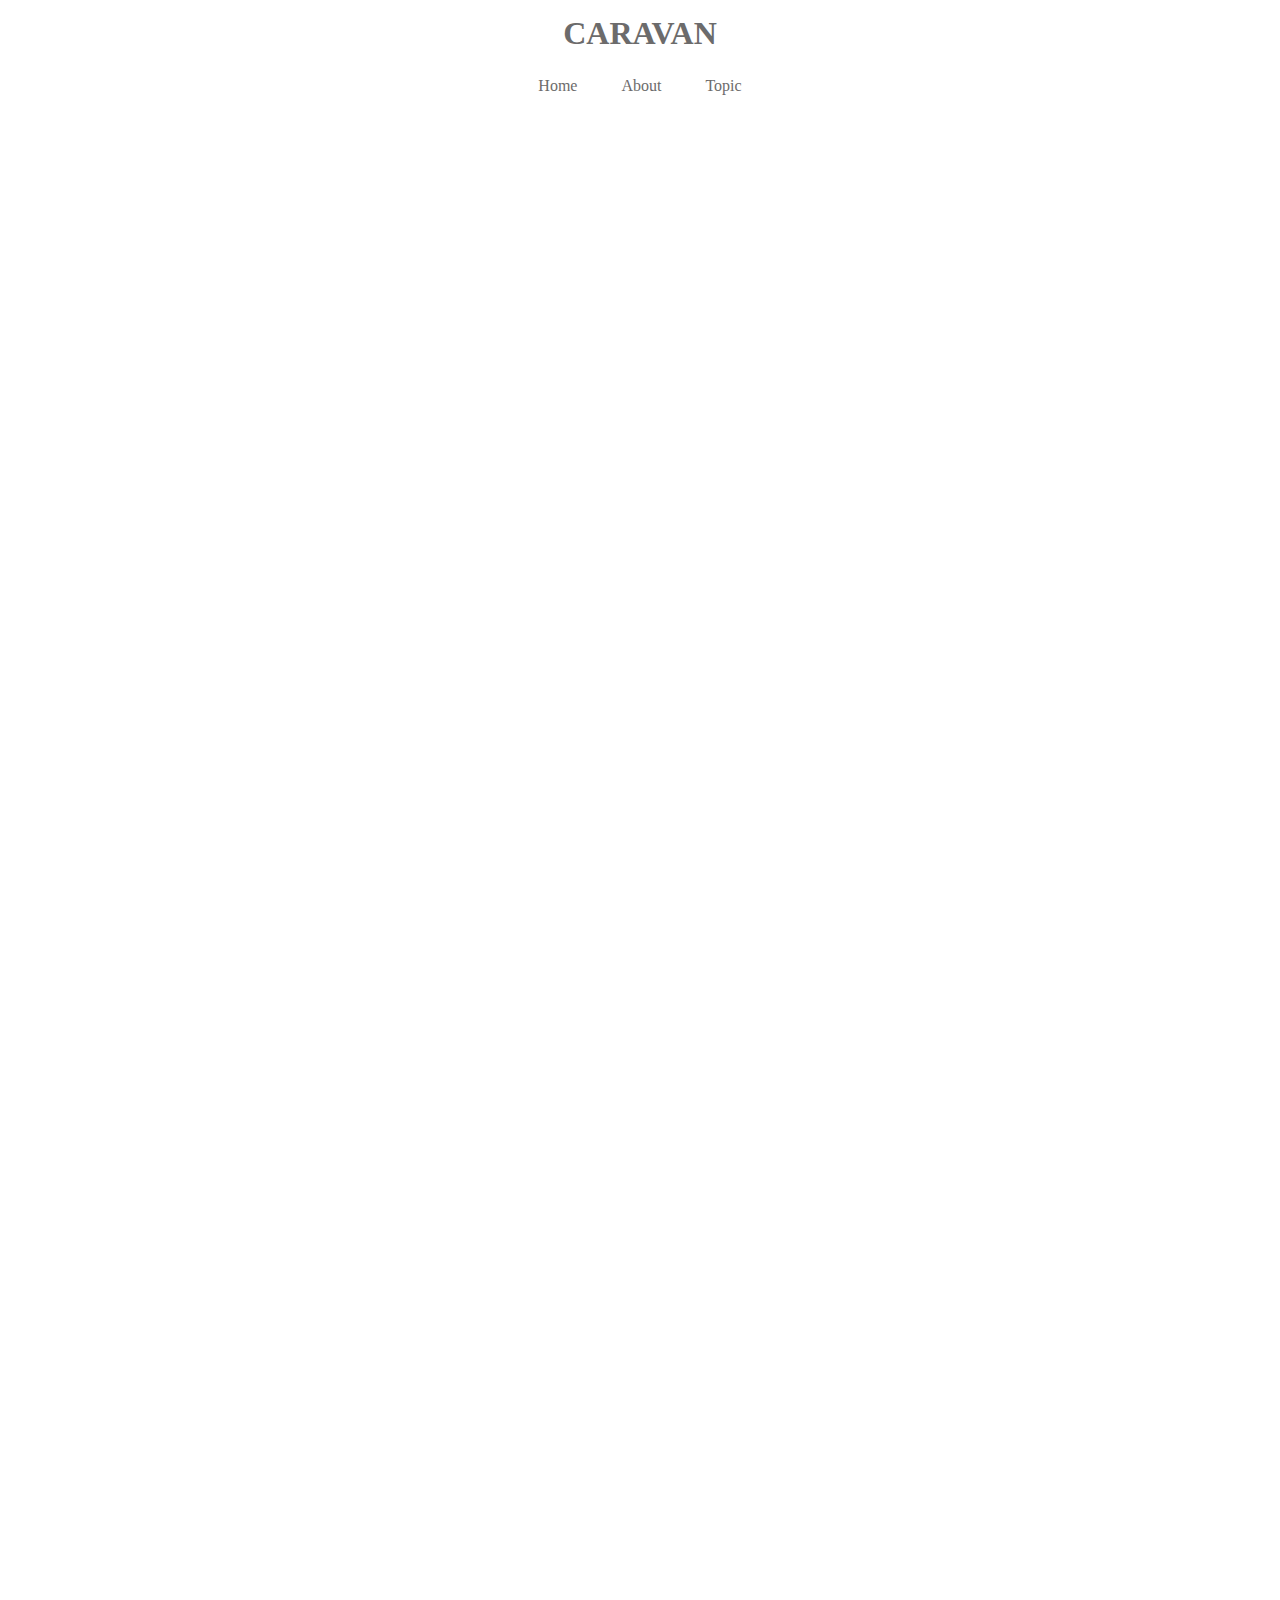
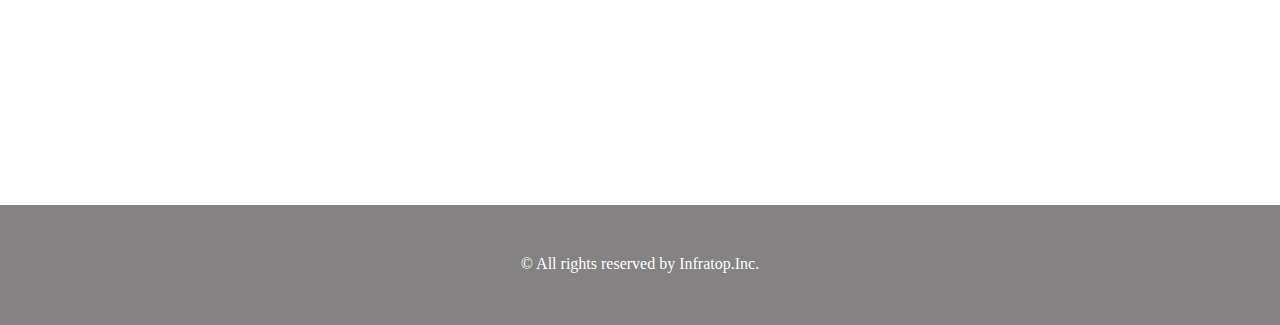
==== caravan/index.html @ 17aa4584 "[Finish] 1-5" ====
<!DOCTYPE html>
<html>
<head>
  <meta charset="UTF-8">
  <link rel="stylesheet" href="style.css">
  <title>CARAVAN</title>
</head>
<body>
  <header>
    <h1 class="headline">
      <a href="index.html">CARAVAN</a>
    </h1>
  </header>
  <nav>
    <ul class="nav-list">
      <li class="nav-list-item">
        <a href="index.html">Home</a>
      </li>
      <li class="nav-list-item">About</li>
      <li class="nav-list-item">Topic</li>
    </ul>
  </nav>

  <div class="main-visual">
    <div class="main-visual-content"></div>
  </div>
  <div class="main clearfix">
  	<div class="blog"></div>
    <div class="sidebar"></div>
  </div>
  <footer>
    <p class="footer-text">© All rights reserved by Infratop.Inc.</p>
  </footer>
</body>
</html>
---- caravan/style.css ----
* {
  margin: 0;
  padding: 0;
  box-sizing: border-box;
  color: #6c6b6b;
}
a {
  text-decoration: none;
}

.clearfix::after {
  content: "";
  display: block;
  clear: both;
}

header {
  width: 90%;
  padding: 15px;
  margin: 0 auto;
  text-align: center;
}
header .headline {
  font-size: 32px;
}

.nav-list {
  text-align: center;
  padding: 10px 0;
  margin: 0 auto;
}
.nav-list-item {
  list-style: none;
  display: inline-block;
  margin: 0 20px;
}

.main-visual {
  width: 100%;
  height: 300px;
}
.main-visual-content {
  width: 350px;
  height: 300px;
}

.main {
  width: 840px;
  margin: 0 auto;
}
.blog {
  width: 600px;
  height: 1400px;
  float: left;
}
.sidebar {
  width: 240px;
  height: 1400px;
  float: left;
}

footer {
  width: 100%;
  height: 120px;
  text-align: center;
  padding: 50px 0;
  background-color: #848282;
}
.footer-text {
  color: #fff;
}
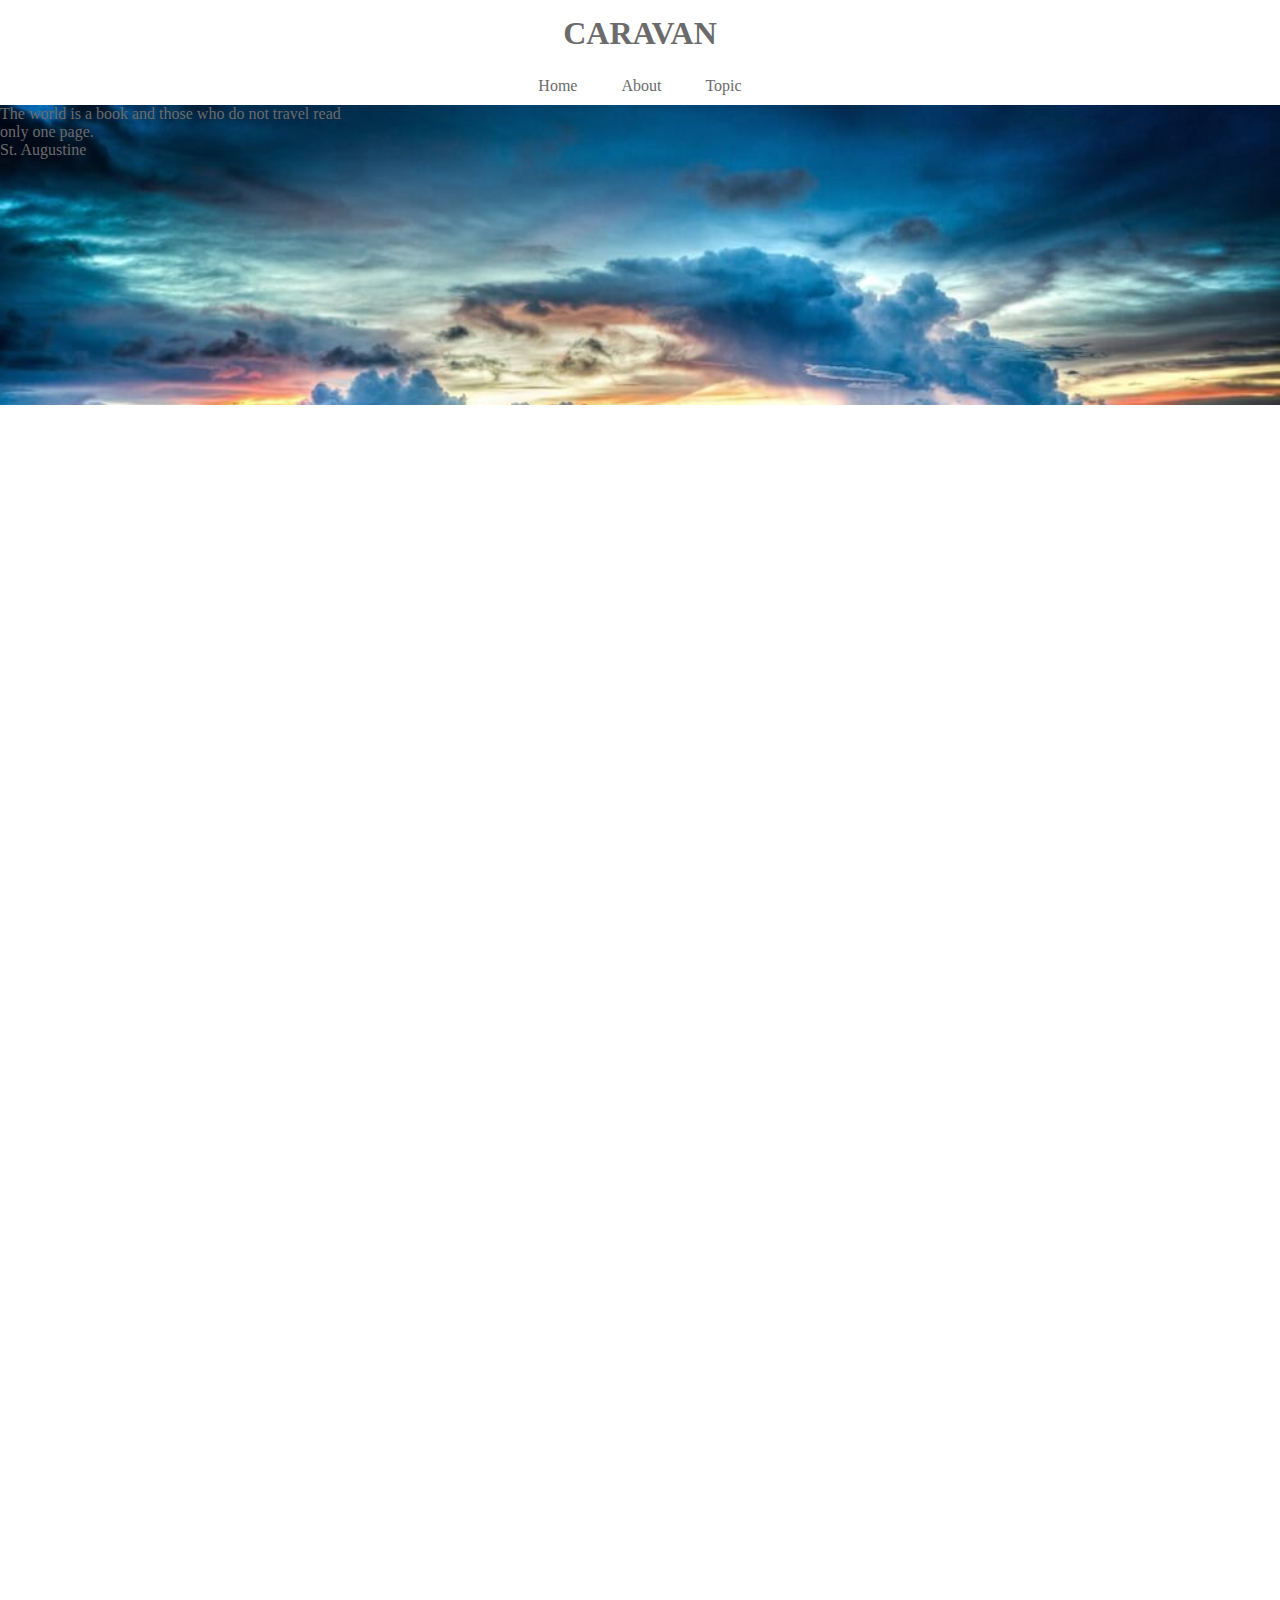
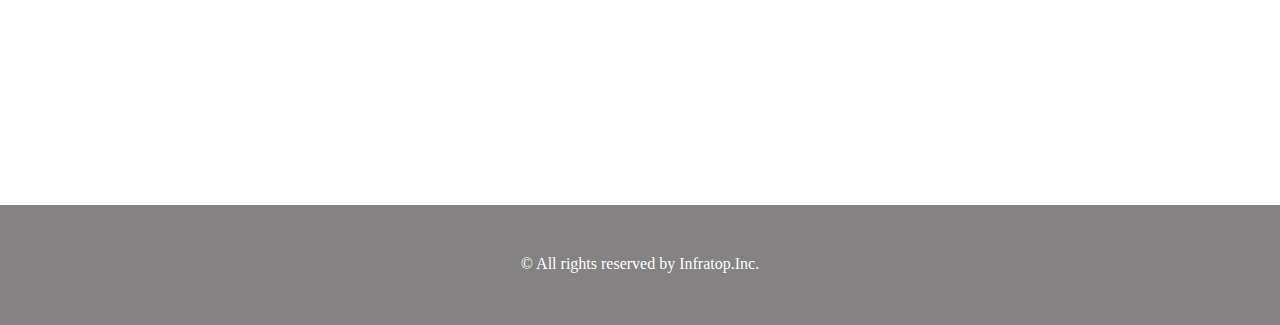
==== commit 807fb974: "[Start] 1-6" ====
--- a/caravan/index.html
+++ b/caravan/index.html
@@ -22,7 +22,16 @@
   </nav>
 
   <div class="main-visual">
-    <div class="main-visual-content"></div>
+    <div class="main-visual-content">
+      <p class="main-visual-text">
+        The world is a book
+        and those who do not travel
+        read only one page.
+      </p>
+      <p class="main-visual-name">
+        St. Augustine
+      </p>
+    </div>
   </div>
   <div class="main clearfix">
   	<div class="blog"></div>
--- a/caravan/style.css
+++ b/caravan/style.css
@@ -38,6 +38,8 @@
 .main-visual {
   width: 100%;
   height: 300px;
+  background-image: url(img/mv.jpg);
+  background-size: cover;
 }
 .main-visual-content {
   width: 350px;
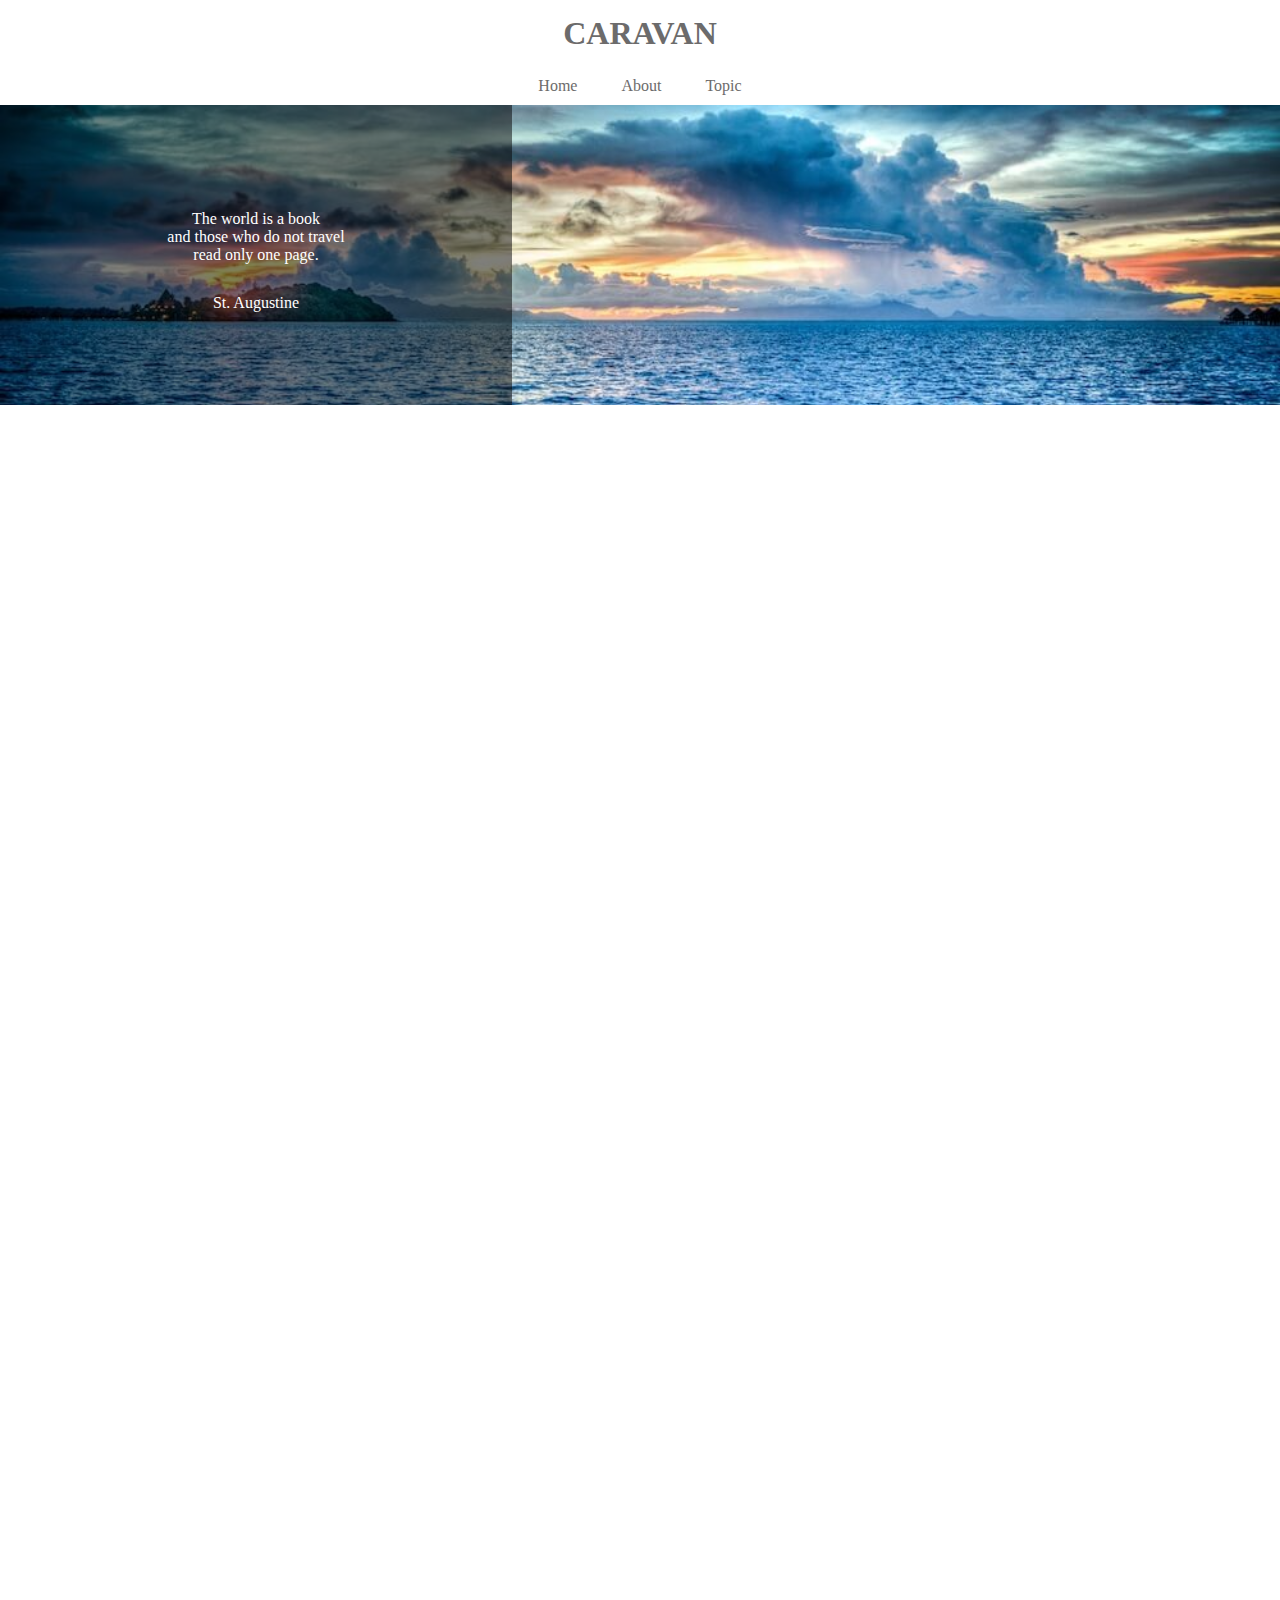
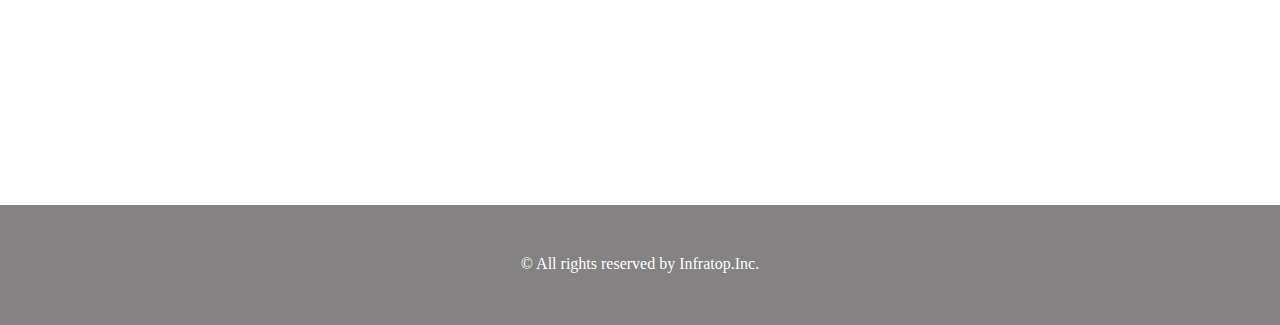
==== commit 919ae784: "[Finish] 1-6" ====
--- a/caravan/index.html
+++ b/caravan/index.html
@@ -24,8 +24,8 @@
   <div class="main-visual">
     <div class="main-visual-content">
       <p class="main-visual-text">
-        The world is a book
-        and those who do not travel
+        The world is a book<br>
+        and those who do not travel<br>
         read only one page.
       </p>
       <p class="main-visual-name">
--- a/caravan/style.css
+++ b/caravan/style.css
@@ -40,10 +40,21 @@
   height: 300px;
   background-image: url(img/mv.jpg);
   background-size: cover;
+  background-position: center;
 }
 .main-visual-content {
-  width: 350px;
+  width: 40%;
   height: 300px;
+  background-color: rgba( 0, 0, 0, 0.5);
+  text-align: center;
+  padding-top: 	105px;
+}
+.main-visual-text {
+  color: #fff;
+}
+.main-visual-name {
+  margin-top: 30px;
+  color: #fff;
 }
 
 .main {
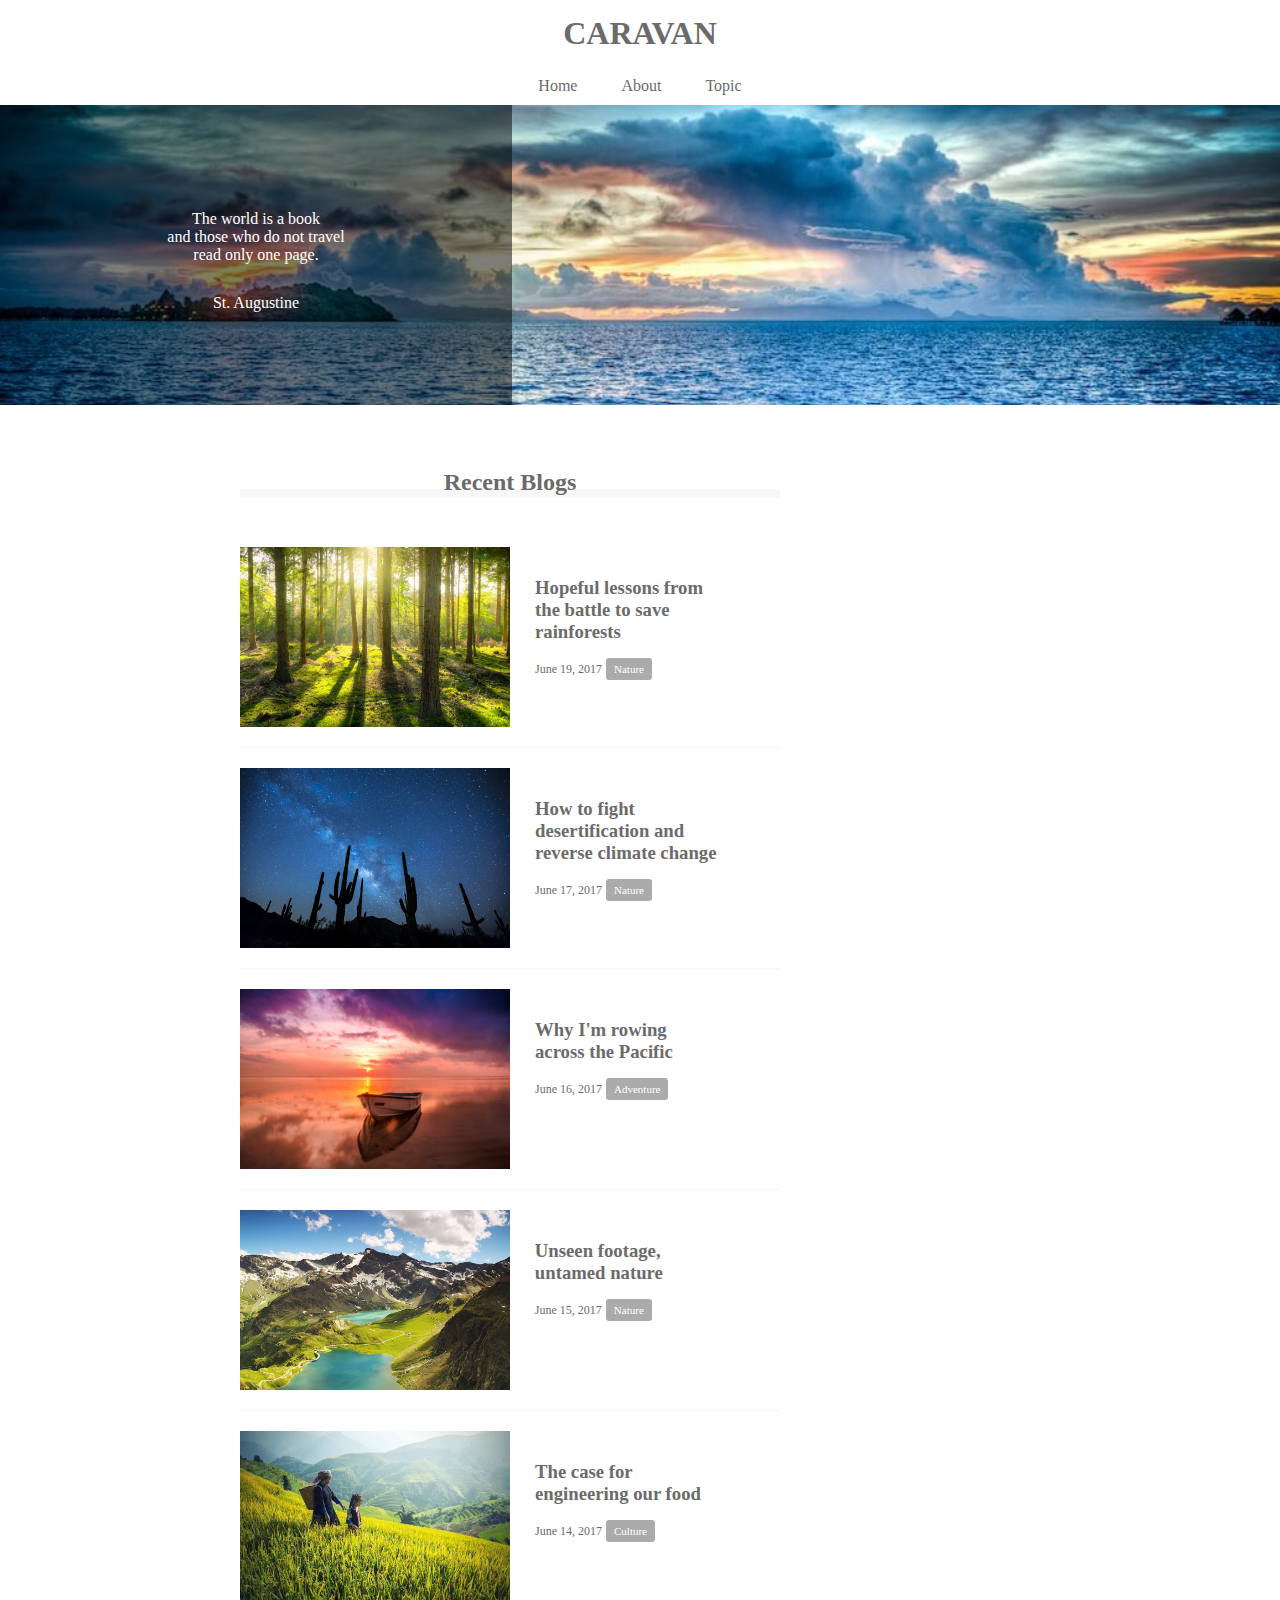
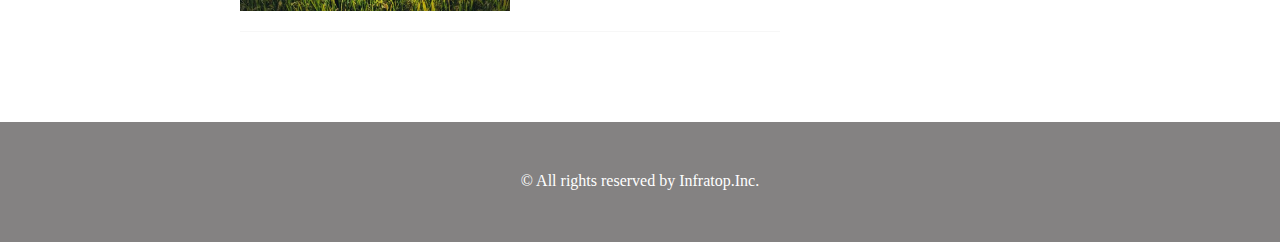
==== commit 32f14ae0: "[Finish] 1-7" ====
--- a/caravan/index.html
+++ b/caravan/index.html
@@ -33,10 +33,81 @@
       </p>
     </div>
   </div>
-  <div class="main clearfix">
-  	<div class="blog"></div>
+  <main class="clearfix">
+  	<section class="blog">
+  	  <h2 class="blog-headline">Recent Blogs</h2>
+  	  <div class="blog-box">
+  	    <div class="blog-item clearfix">
+  	      <img class="blog-image" src="img/forest.jpg">
+  	      <section class="blog-text">
+  	        <h3 class="blog-text-headline">
+  	          <a href="single.html">
+  	            Hopeful lessons from<br>
+  	            the battle to save<br>
+  	            rainforests
+  	          </a>
+  	        </h3>
+  	        <p class="blog-date">June 19, 2017</p>
+  	        <span class="category">Nature</span>
+  	      </section>
+  	    </div>
+  	     <div class="blog-item clearfix">
+  	      <img class="blog-image" src="img/desert.jpg">
+  	      <section class="blog-text">
+  	        <h3 class="blog-text-headline">
+  	          <a href="single.html">
+  	            How to fight<br>
+  	            desertification and<br>
+  	            reverse climate change
+  	          </a>
+  	        </h3>
+  	        <p class="blog-date">June 17, 2017</p>
+  	        <span class="category">Nature</span>
+  	      </section>
+  	    </div>
+  	    <div class="blog-item clearfix">
+  	      <img class="blog-image" src="img/sunset.jpg">
+  	      <section class="blog-text">
+  	        <h3 class="blog-text-headline">
+  	          <a href="single.html">
+  	            Why I'm rowing<br>
+  	            across the Pacific
+  	          </a>
+  	        </h3>
+  	        <p class="blog-date">June 16, 2017</p>
+  	        <span class="category">Adventure</span>
+  	      </section>
+  	    </div>
+  	    <div class="blog-item clearfix">
+  	      <img class="blog-image" src="img/italy.jpg">
+  	      <section class="blog-text">
+  	        <h3 class="blog-text-headline">
+  	          <a href="single.html">
+  	            Unseen footage,<br>
+  	            untamed nature
+  	          </a>
+  	        </h3>
+  	        <p class="blog-date">June 15, 2017</p>
+  	        <span class="category">Nature</span>
+  	      </section>
+  	    </div>
+  	    <div class="blog-item clearfix">
+  	      <img class="blog-image" src="img/asia.jpg">
+  	      <section class="blog-text">
+  	        <h3 class="blog-text-headline">
+  	          <a href="single.html">
+  	            The case for<br>
+  	            engineering our food
+  	          </a>
+  	        </h3>
+  	        <p class="blog-date">June 14, 2017</p>
+  	        <span class="category">Culture</span>
+  	      </section>
+  	    </div>
+  	  </div>
+  	</section>
     <div class="sidebar"></div>
-  </div>
+  </main>
   <footer>
     <p class="footer-text">© All rights reserved by Infratop.Inc.</p>
   </footer>
--- a/caravan/style.css
+++ b/caravan/style.css
@@ -57,18 +57,54 @@
   color: #fff;
 }
 
-.main {
-  width: 840px;
+main {
+  width: 800px;
   margin: 0 auto;
+  padding: 70px 0;
 }
 .blog {
-  width: 600px;
-  height: 1400px;
+  width: 540px;
+  float: left;
+  margin-right: 30px;
+}
+.blog-headline {
+  border-bottom: 8px solid #f7f7f7;
+  text-align: center;
+  line-height: 0.6;
+}
+.blog-box {
+  padding-top: 50px;
+}
+.blog-item {
+  padding-bottom: 20px;
+  margin-bottom: 20px;
+  border-bottom: 1px solid #f7f7f7;
+}
+.blog-image {
+  height: 180px;
   float: left;
 }
+.blog-text-headline {
+  padding-bottom: 15px;
+}
+.blog-text {
+  padding: 30px 0 0 25px;
+  float: left;
+}
+.blog-date {
+ font-size: 12px;
+ display: inline-block;
+}
+.category {
+  display: inline-block;
+  padding: 5px 8px;
+  background-color: #acabab;
+  border-radius: 3px;
+  color: #fff;
+  font-size: 11px;
+}
 .sidebar {
-  width: 240px;
-  height: 1400px;
+  width: 230px;
   float: left;
 }
 
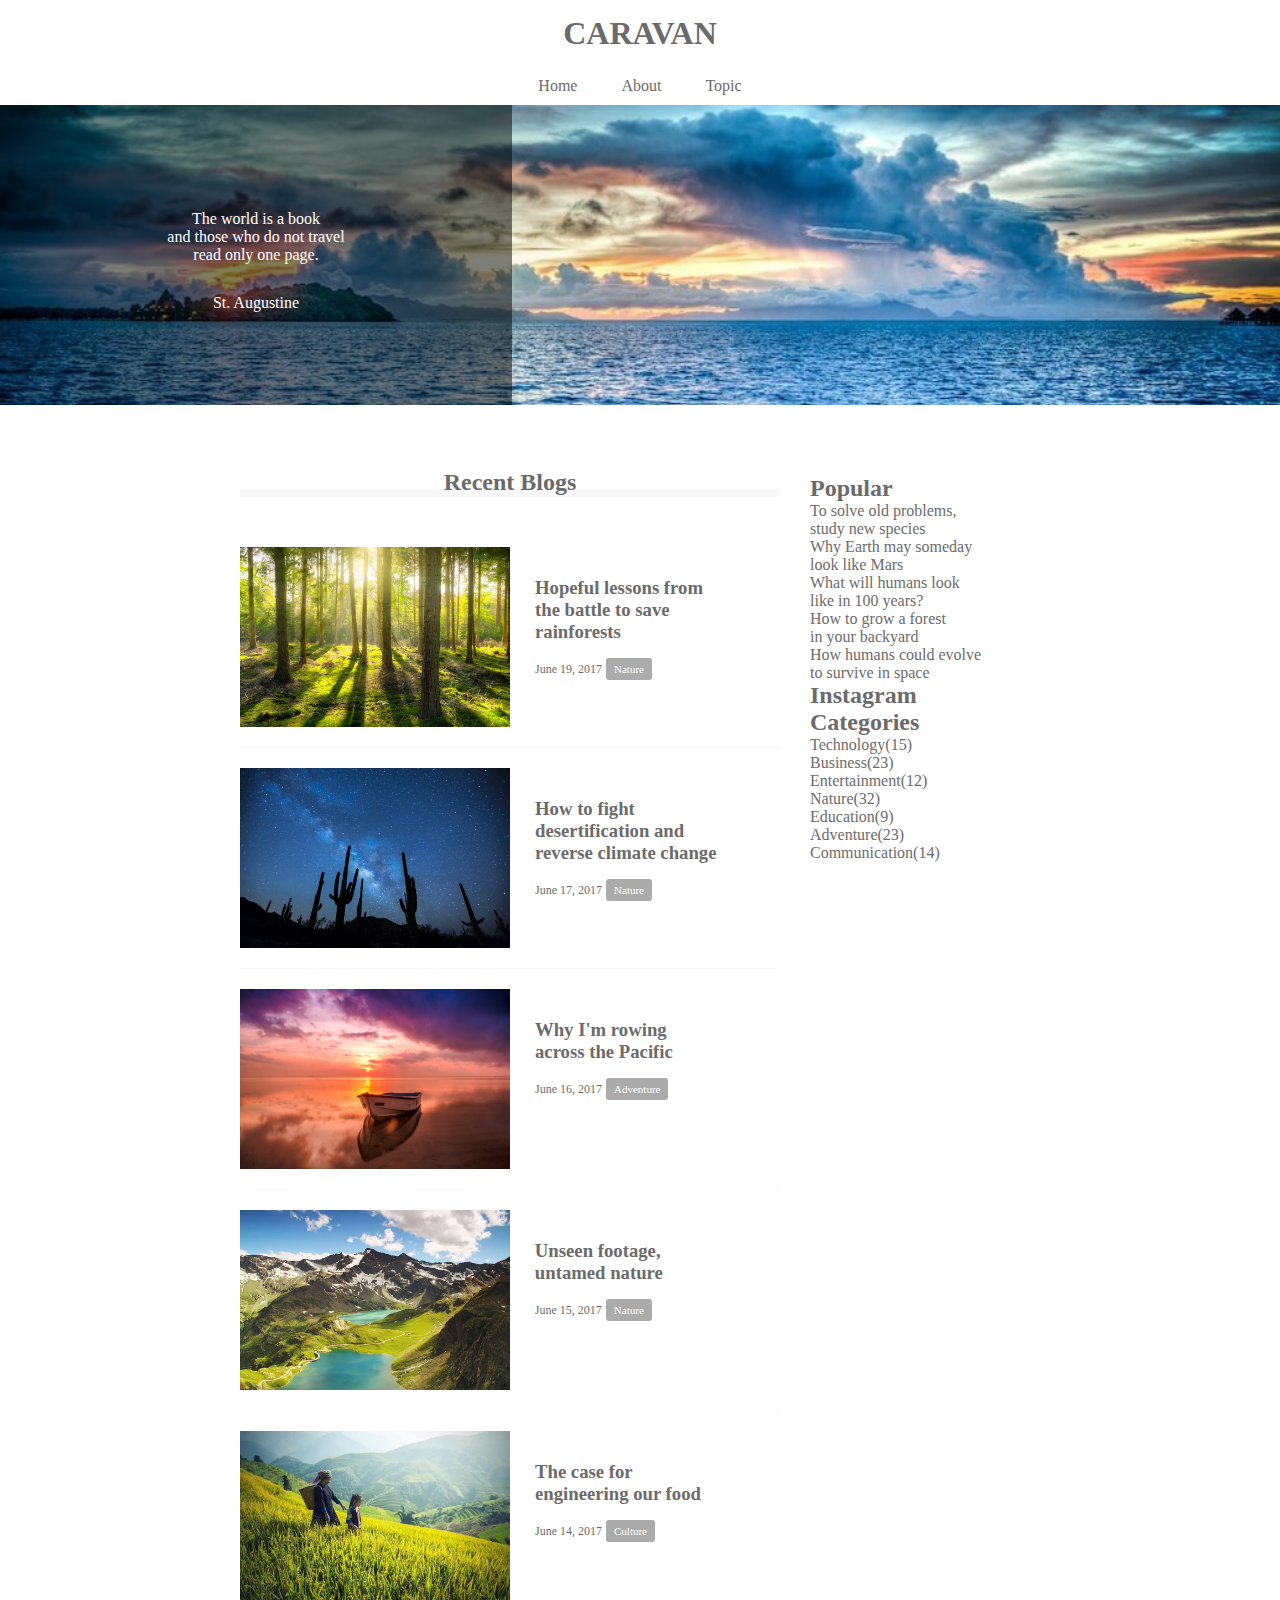
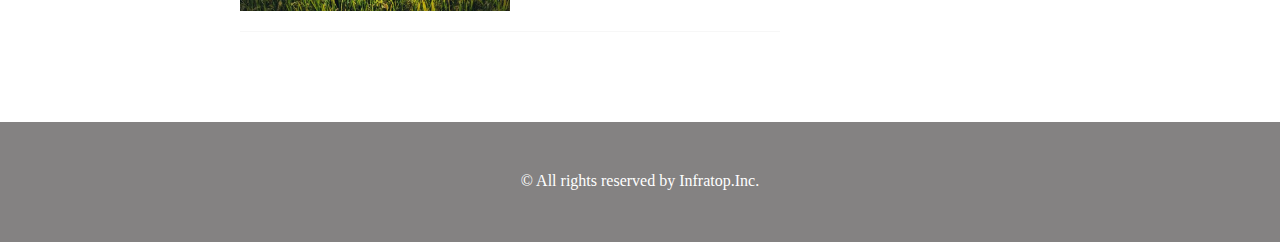
==== commit 382c89a1: "[Start] 1-8" ====
--- a/caravan/index.html
+++ b/caravan/index.html
@@ -106,7 +106,41 @@
   	    </div>
   	  </div>
   	</section>
-    <div class="sidebar"></div>
+    <div class="sidebar">
+      <section class="popular">
+        <h2 class="sidebar-headline">Popular</h2>
+        <div class="sidebar-contents">
+          <p class="popular-text">To solve old problems,<br>study new species</p>
+          <p class="popular-text">Why Earth may someday<br>look like Mars</p>
+          <p class="popular-text">What will humans look<br>like in 100 years?</p>
+          <p class="popular-text">How to grow a forest<br>in your backyard</p>
+          <p class="popular-text">How humans could evolve<br>to survive in space</p>
+        </div>
+      </section>
+      <section class="instagram">
+        <h2 class="instagram-headline">Instagram</h2>
+        <div class="sidebar-contents clearfix">
+          <div class="instagram-box"></div>
+          <div class="instagram-box"></div>
+          <div class="instagram-box"></div>
+          <div class="instagram-box"></div>
+          <div class="instagram-box"></div>
+          <div class="instagram-box"></div>
+        </div>
+      </section>
+      <section class="categories">
+        <h2 class="categories-headline">Categories</h2>
+        <div class="sidebar-contents">
+          <p class="categories-text">Technology(15)</p>
+          <p class="categories-text">Business(23)</p>
+          <p class="categories-text">Entertainment(12)</p>
+          <p class="categories-text">Nature(32)</p>
+          <p class="categories-text">Education(9)</p>
+          <p class="categories-text">Adventure(23)</p>
+          <p class="categories-text">Communication(14)</p>
+        </div>
+      </section>
+    </div>
   </main>
   <footer>
     <p class="footer-text">© All rights reserved by Infratop.Inc.</p>
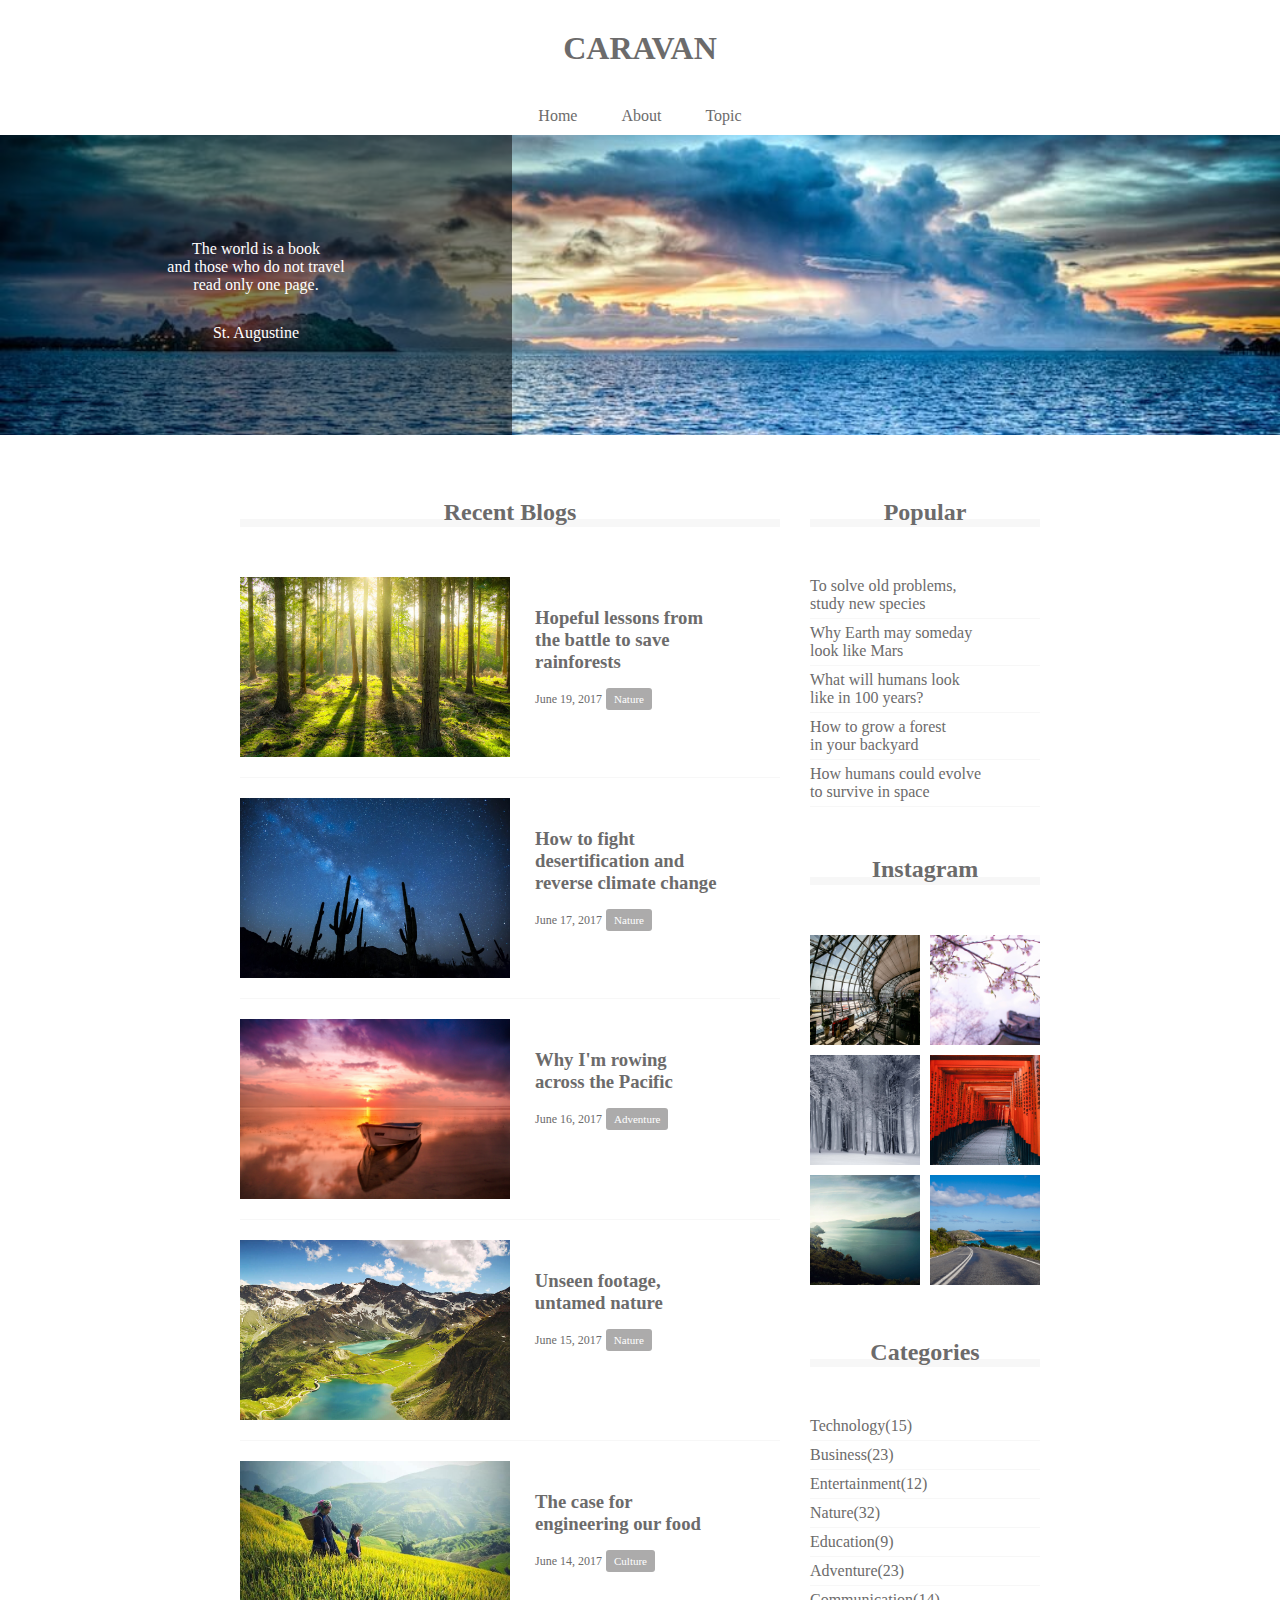
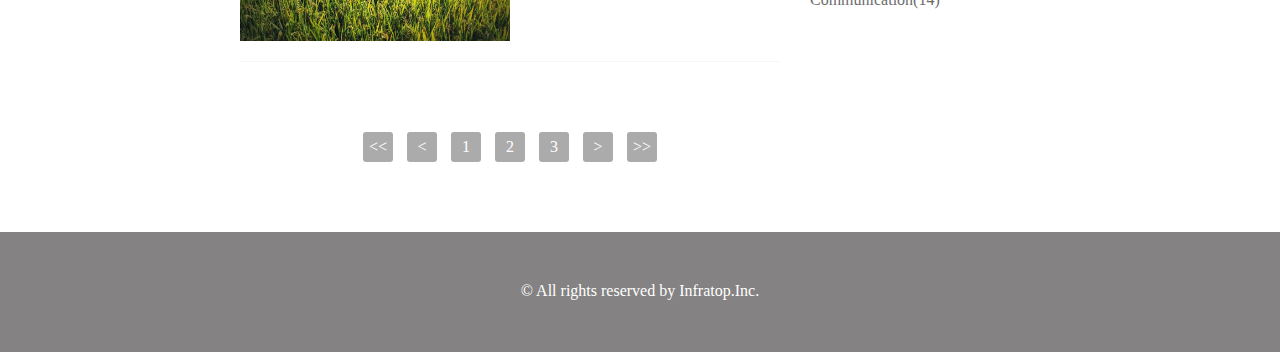
==== commit e7fb1700: "[Finish] 1-8" ====
--- a/caravan/index.html
+++ b/caravan/index.html
@@ -105,6 +105,15 @@
   	      </section>
   	    </div>
   	  </div>
+      <div class="pagination">
+        <p><<</p>
+        <p><</p>
+        <p>1</p>
+        <p>2</p>
+        <p>3</p>
+        <p>></p>
+        <p>>></p>
+      </div>
   	</section>
     <div class="sidebar">
       <section class="popular">
--- a/caravan/style.css
+++ b/caravan/style.css
@@ -22,6 +22,7 @@
 }
 header .headline {
   font-size: 32px;
+  padding: 15px 0;
 }
 
 .nav-list {
@@ -103,9 +104,71 @@
   color: #fff;
   font-size: 11px;
 }
+
+.pagination {
+  text-align: center;
+  padding-top: 50px;
+}
+.pagination p {
+  width: 30px;
+  height: 30px;
+  display: inline-block;
+  color: #fff;
+  background-color: #acabab;
+  border-radius: 3px;
+  margin: 0 5px;
+  line-height: 30px;
+}
+
 .sidebar {
   width: 230px;
   float: left;
+}
+.sidebar-headline, .instagram-headline, .categories-headline {
+  border-bottom: 8px solid #f7f7f7;
+  text-align: center;
+  line-height: 0.6;
+}
+.sidebar-contents {
+  padding: 50px 0;
+}
+.popular-text, .categories-text {
+  padding-bottom: 5px;
+  border-bottom: 1px solid #f7f7f7;
+  margin-bottom: 5px;
+}
+.papular-text:last-child, .categories-text:last-child {
+  margin: 0;
+  padding: 0;
+  border: none;
+}
+.instagram-box {
+  float: left;
+  width: 110px;
+  padding-top: 110px;
+  background-size: cover;
+  background-position: center;
+}
+.instagram-box:nth-child(odd) {
+  margin: 0 10px 10px 0;
+}
+.instagram-box:nth-child(1) {
+  background-image: url(img/airport.jpg);
+}
+.instagram-box:nth-child(2) {
+  background-image: url(img/japan.jpg);
+}
+.instagram-box:nth-child(3) {
+  background-image: url(img/snow.jpg);
+}
+.instagram-box:nth-child(4) {
+  background-image: url(img/japan2.jpg);
+}
+.instagram-box:nth-child(5) {
+  background-image: url(img/lake.jpg);
+}
+.instagram-box:nth-child(6) {
+  background-image: url(img/road.jpg);
 }
 
 footer {
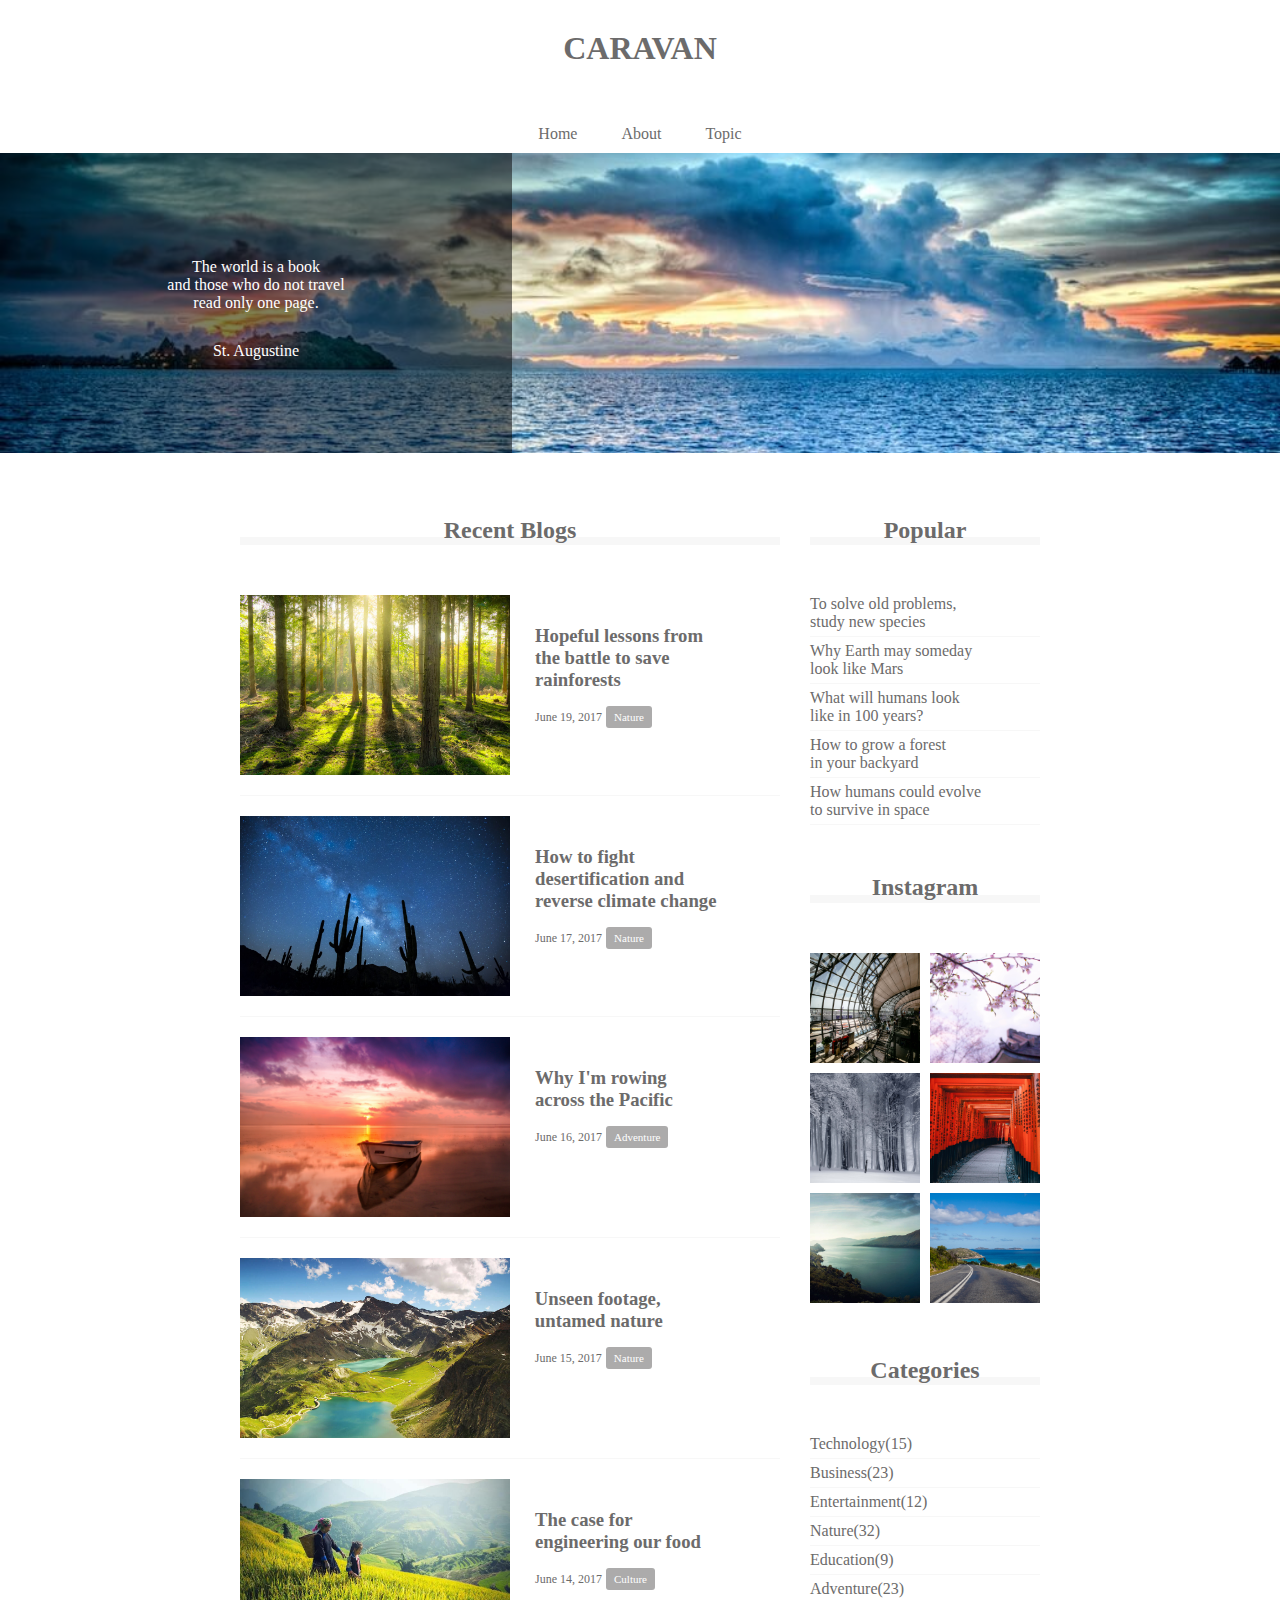
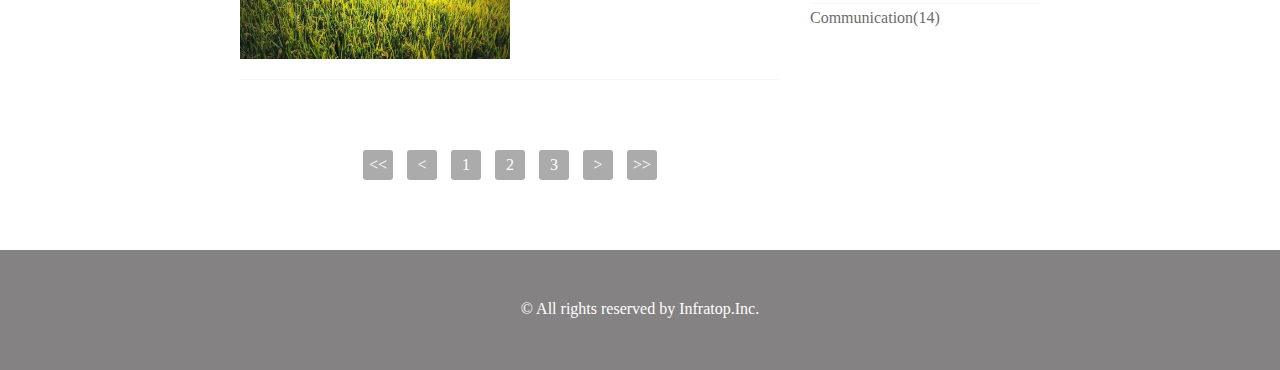
==== commit 120bfabb: "[Start] 1-9" ====
--- a/caravan/index.html
+++ b/caravan/index.html
@@ -2,6 +2,7 @@
 <html>
 <head>
   <meta charset="UTF-8">
+  <link rel="stylesheet" href="https://use.fontawesome.com/releases/v5.8.1/css/all.css" integrity="sha384-50oBUHEmvpQ+1lW4y57PTFmhCaXp0ML5d60M1M7uH2+nqUivzIebhndOJK28anvf" crossorigin="anonymous">
   <link rel="stylesheet" href="style.css">
   <title>CARAVAN</title>
 </head>
@@ -10,6 +11,11 @@
     <h1 class="headline">
       <a href="index.html">CARAVAN</a>
     </h1>
+    <div class="social">
+      <i class="fab fa-facebook-square"></i>
+      <i class="fab fa-twitter-square"></i>
+      <i class="fab fa-instagram"></i>
+    </div>
   </header>
   <nav>
     <ul class="nav-list">
--- a/caravan/style.css
+++ b/caravan/style.css
@@ -15,6 +15,7 @@
 }
 
 header {
+  position: relative;
   width: 90%;
   padding: 15px;
   margin: 0 auto;
@@ -23,6 +24,10 @@
 header .headline {
   font-size: 32px;
   padding: 15px 0;
+}
+.social i {
+  display: inline-block;
+  margin-left: 20px;
 }
 
 .nav-list {
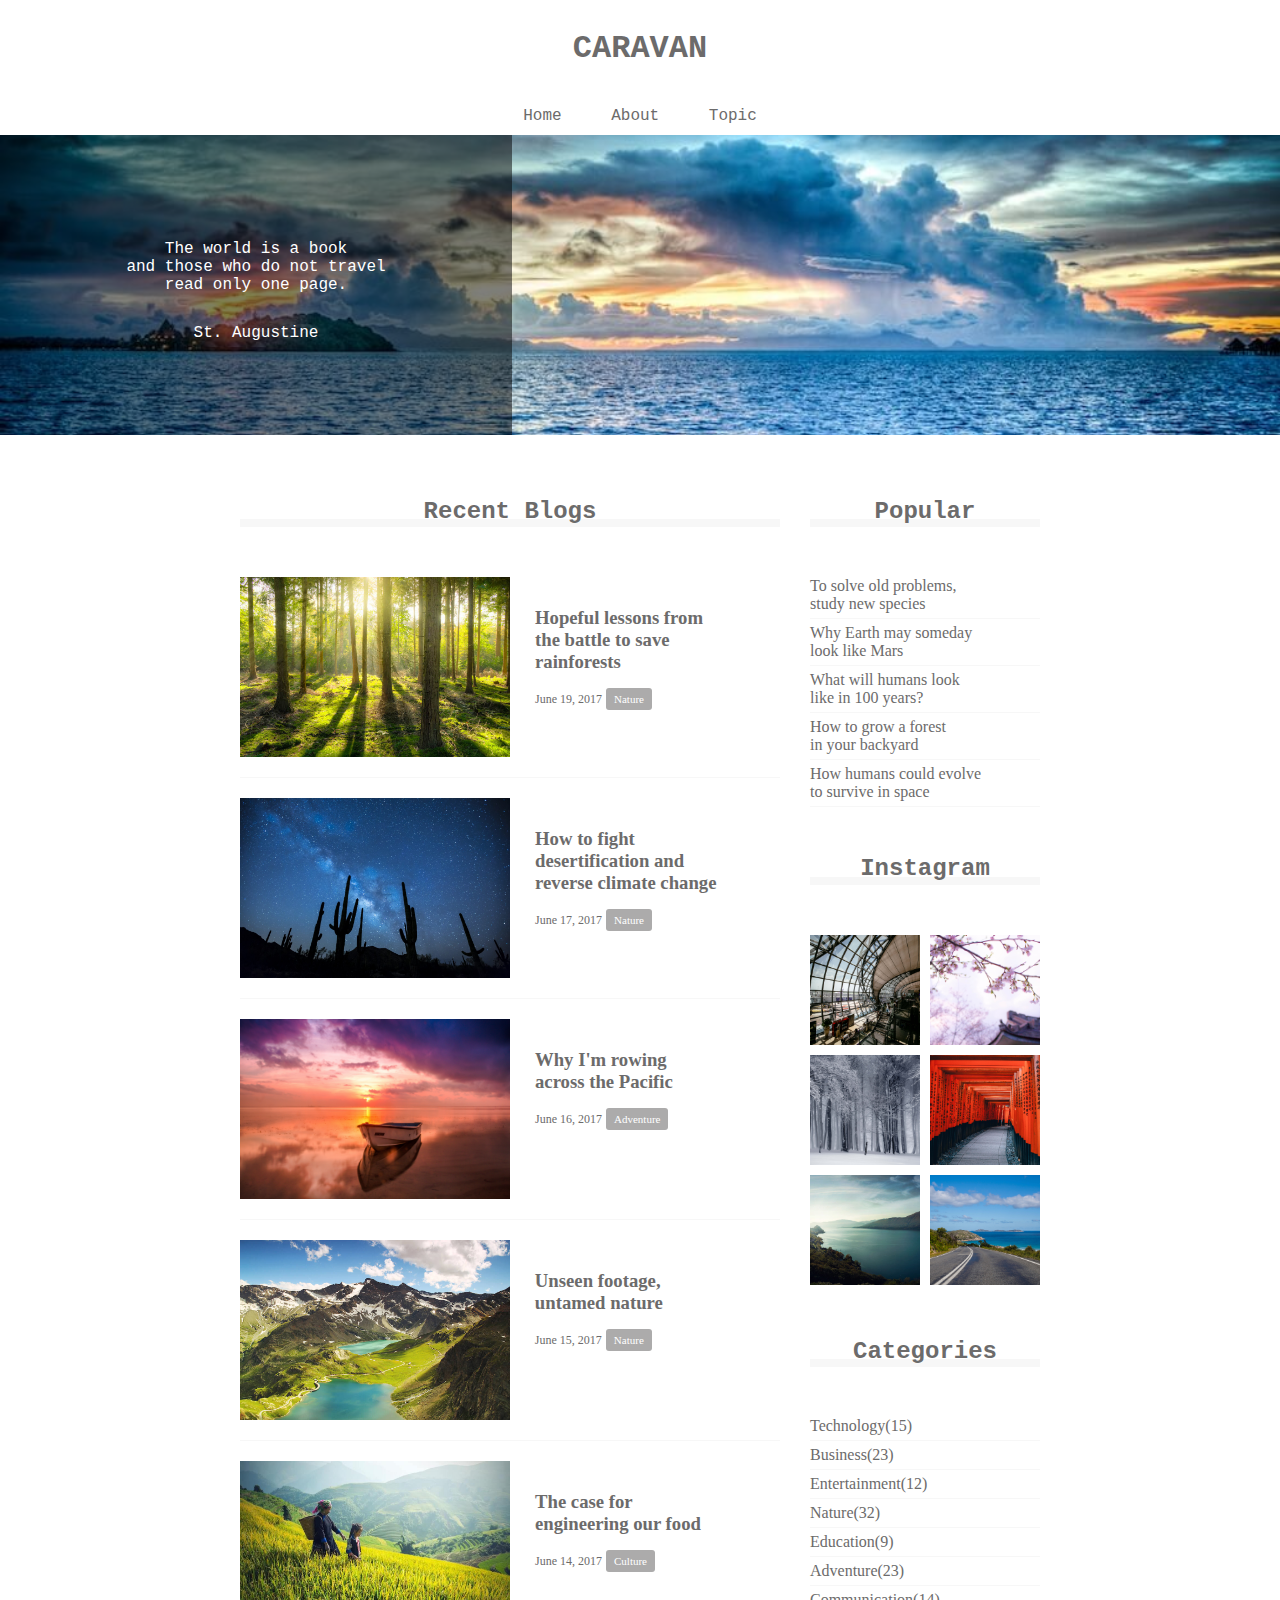
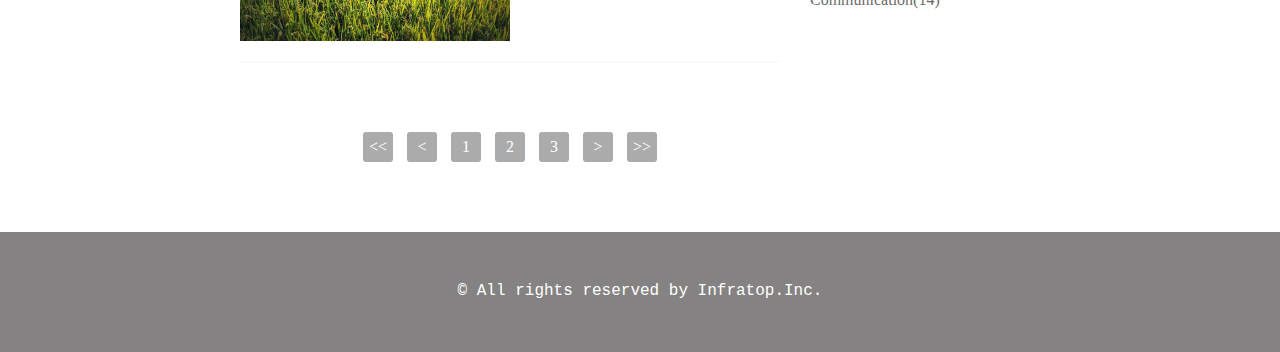
==== commit 4034b62a: "[Finish] 1-9" ====
--- a/caravan/index.html
+++ b/caravan/index.html
@@ -2,6 +2,7 @@
 <html>
 <head>
   <meta charset="UTF-8">
+  <meta name="viewport" content="width=device-width,initial-scale=1.0">
   <link rel="stylesheet" href="https://use.fontawesome.com/releases/v5.8.1/css/all.css" integrity="sha384-50oBUHEmvpQ+1lW4y57PTFmhCaXp0ML5d60M1M7uH2+nqUivzIebhndOJK28anvf" crossorigin="anonymous">
   <link rel="stylesheet" href="style.css">
   <title>CARAVAN</title>
--- a/caravan/style.css
+++ b/caravan/style.css
@@ -13,6 +13,9 @@
   display: block;
   clear: both;
 }
+header, nav, h2, .main-visual, footer {
+  font-family: Chalkduster, "Bradley Hand", Courier, "Segoe Print", sans-serif;
+}
 
 header {
   position: relative;
@@ -24,6 +27,11 @@
 header .headline {
   font-size: 32px;
   padding: 15px 0;
+}
+.social {
+  position: absolute;
+  top: 22px;
+  right: 22px;
 }
 .social i {
   display: inline-block;
@@ -185,4 +193,82 @@
 }
 .footer-text {
   color: #fff;
-}+}
+
+
+@media screen and (max-width: 425px) {
+  header {
+    width: 100%;
+  }
+
+  .social {
+    position: absolute;
+    top: 10px;
+    right: 10px;
+  }
+
+  nav {
+    width: 100%;
+  }
+
+  .main-visual {
+    width: 100%;
+  }
+  .main-visual-content {
+  padding-top:  65px;
+  }
+  .main-visual-text {
+    width: 100%;
+  }
+  .main-visual-name {
+    width: 100%;
+  }
+
+  main {
+    width: 100%;
+    float: none;
+    padding: 50px 0 0;
+  }
+
+  .blog{
+    width: 100%;
+    margin: 0;
+  }
+  .blog-box {
+    padding: 15px;
+  }
+  .blog-item {
+    padding-bottom: 10px;
+    margin-bottom: 10px;
+  }
+  .blog-image {
+    width: 50%;
+  }
+  .blog-text {
+    width: 50%;
+    padding: 10px 0 0 10px;
+  }
+
+  .pagination {
+    padding-top: 10px;
+  }
+
+  .sidebar {
+    width: 100%;
+    padding: 50px 15px;
+  }
+  .sidebar-contents{
+    width: 100%;
+    padding-top: 25px;
+  }
+
+  .instagram-box {
+    width: 48.5%;
+    padding-top: 48.5%;
+  }
+
+  .instagram-box:nth-child(odd) {
+    margin-right: 3%;
+}
+
+}
